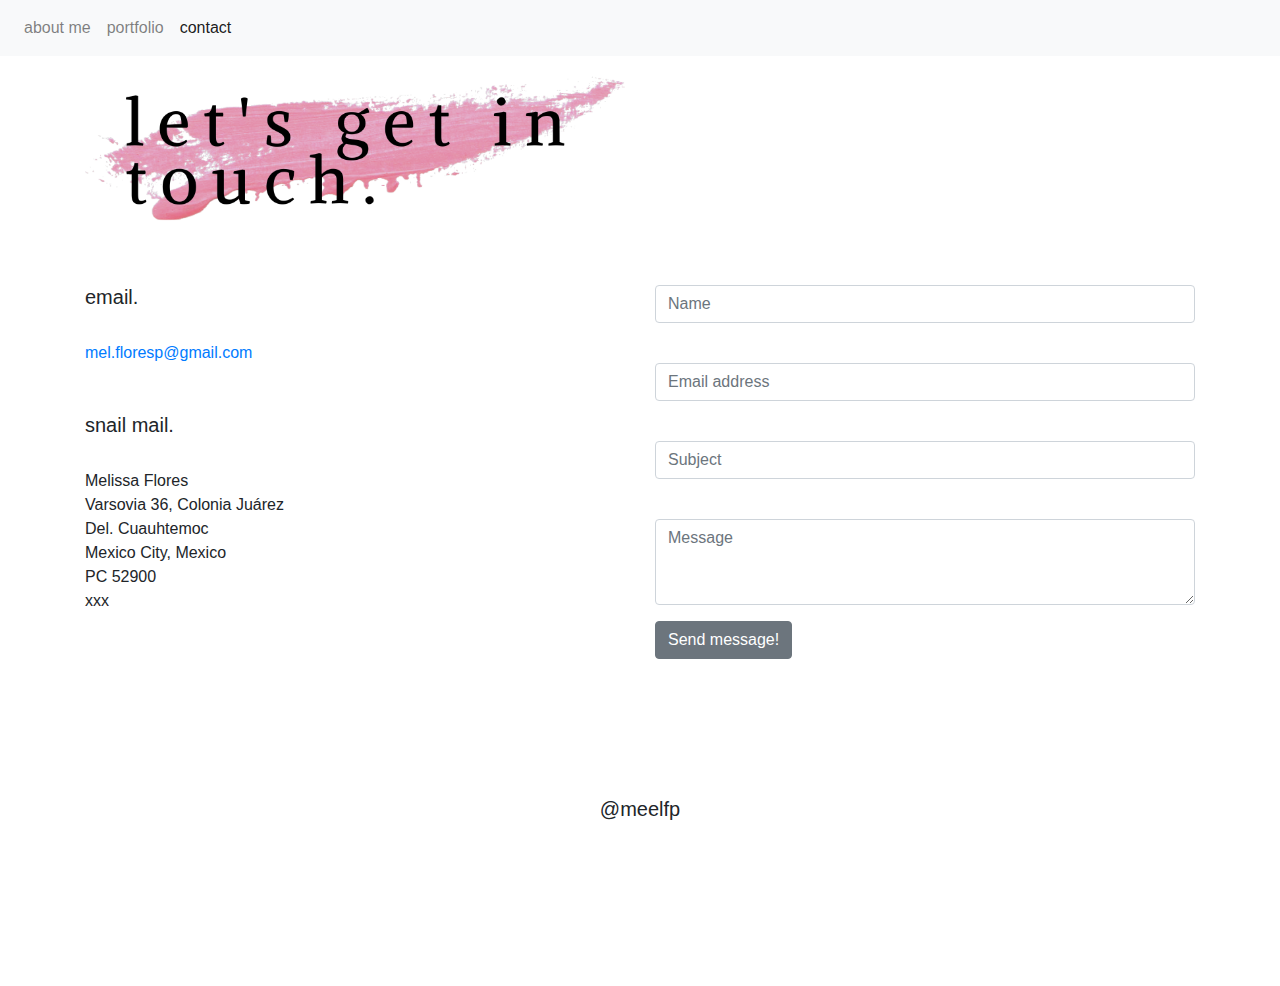
==== contact.html @ e8a92a8a "This is the first portoflio commit, april 7th" ====
<!DOCTYPE html>
<html lang="en">
<head>
    <meta charset="UTF-8">
    <meta name="viewport" content="width=device-width, initial-scale=1.0">
    <title>Mel Flores - contact</title>
    <link rel="stylesheet" href="/Assets/styles.css">
    <link rel="stylesheet" href="https://stackpath.bootstrapcdn.com/bootstrap/4.4.1/css/bootstrap.min.css" integrity="sha384-Vkoo8x4CGsO3+Hhxv8T/Q5PaXtkKtu6ug5TOeNV6gBiFeWPGFN9MuhOf23Q9Ifjh" crossorigin="anonymous">
</head>

<body>
    <nav class="navbar navbar-expand-lg navbar-light bg-light">
        <button class="navbar-toggler" type="button" data-toggle="collapse" data-target="#navbarNavAltMarkup" aria-controls="navbarNavAltMarkup" aria-expanded="false" aria-label="Toggle navigation">
          <span class="navbar-toggler-icon"></span>
        </button>
        <div class="collapse navbar-collapse" id="navbarNavAltMarkup">
          <div class="navbar-nav">
            <a class="nav-item nav-link" href="index.html">about me</a>
            <a class="nav-item nav-link" href="portfolio.html">portfolio</a>
            <a class="nav-item nav-link active" href="contact.html">contact</a>
          </div>
        </div>
      </nav>

<div class="container">
          
    <div class="row">
      <div class="col-6">
      <img src="Assets/Images/contact.png" class="img-fluid" alt="Responsive image">
    </div>
    </div>      
    
  <div class=row>
    <section class="col-6">
          <br> 
          <h5>email.</h5>
          <br> 
          <a href="mailto:mel.floresp@gmail.com">mel.floresp@gmail.com</a>
          <br> 
          <br> 
          <br>
          <ul class="list-unstyled">
            <h5>snail mail.</h5>
            <br>
            <li>Melissa Flores</li>
            <li>Varsovia 36, Colonia Juárez</li>
            <li>Del. Cuauhtemoc</li>
            <li>Mexico City, Mexico</li>
            <li>PC 52900</li>
            <li>xxx</li>
          </ul>
          <br>
          <br> 
          <br> 
          <!-- //QUOTE HERE -->
          <br> 
    </section>

    <section class="col-6">
    <form>
      <div class="form-group">
        <label for="inputName"></label>
        <input type="name" class="form-control" id="inputName" aria-describedby="emailHelp" placeholder="Name">
      </div>

      <div class="form-group">
        <label for="inputEmail"></label>
        <input type="email" class="form-control" id="inputEmail" placeholder="Email address">
      </div>

      <div class="form-group">
        <label for="inputSubject"></label>
        <input type="subject" class="form-control" id="inputSubject" placeholder="Subject">
      </div>

      <div class="form-group">
        <label for="inputMessage"></label>
        <textarea class="form-control" id="inputMessage" rows="3" placeholder="Message"></textarea>
      </div>

      <button type="button" class="btn btn-secondary">Send message!</button>
    </form>
    </section>

  </div>  


  <br>
  <br>
  <br>

<section>
  <!-- SnapWidget -->
  <h5 class="text-center">@meelfp</h5> 
<script src="https://snapwidget.com/js/snapwidget.js"></script>
<iframe src="https://snapwidget.com/embed/810134" class="snapwidget-widget" allowtransparency="true" frameborder="0" scrolling="no" style="border:none; overflow:hidden;  width:100%; "></iframe>
</section>


</div>
    
</body>
</html>
---- Assets/styles.css ----
.page-title
    letter-spacing: 0.15em;
    margin-top: 2.1em;
    font-family: 'Libre Baskerville', serif;
    font-weight: 700;
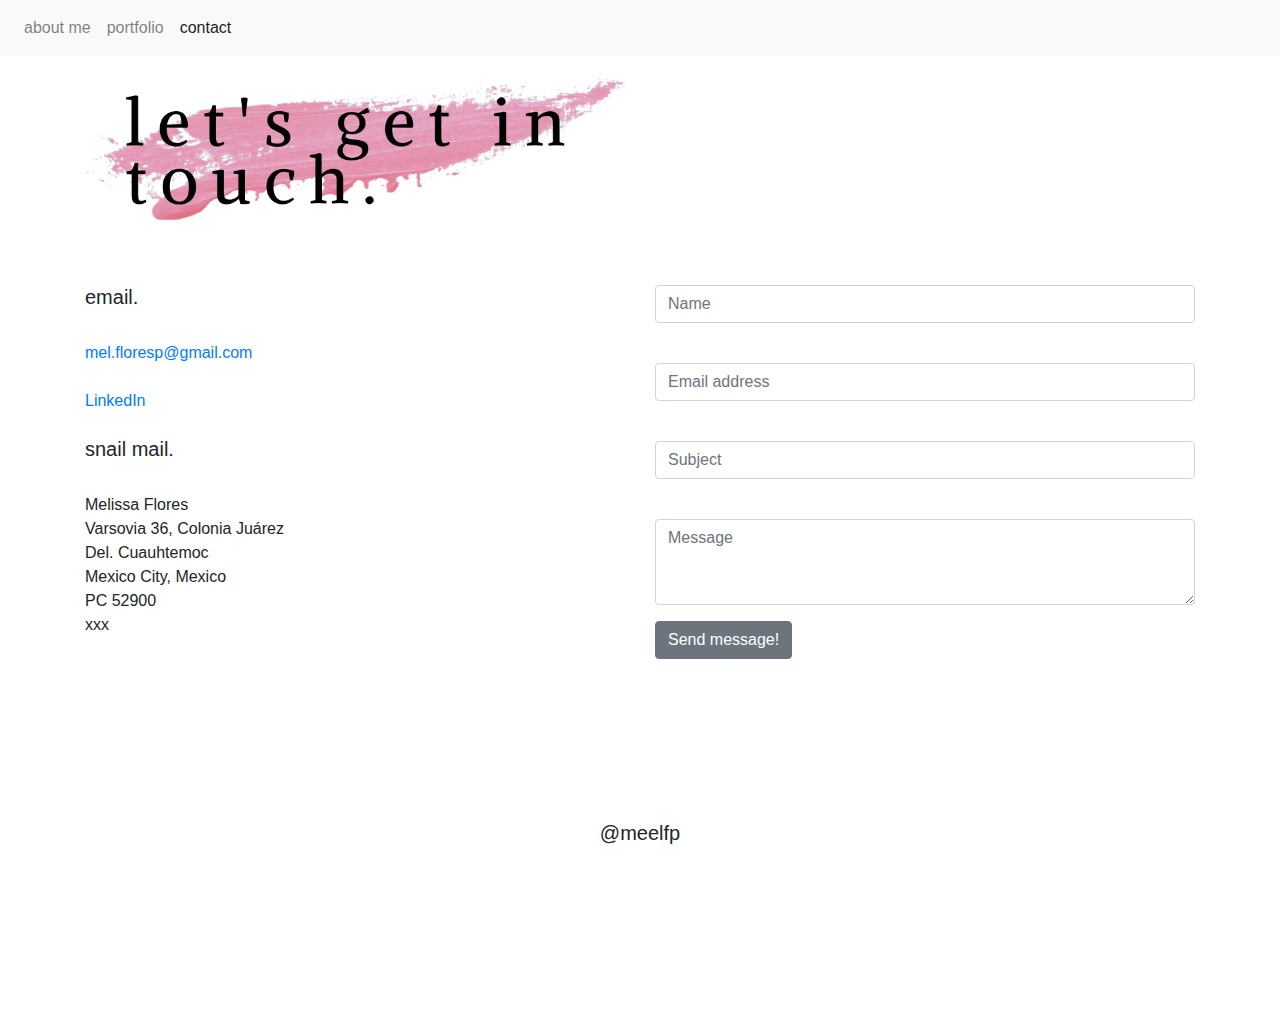
==== commit eee8b4c8: "After A. feedback" ====
--- a/contact.html
+++ b/contact.html
@@ -25,20 +25,22 @@
 <div class="container">
           
     <div class="row">
-      <div class="col-6">
+      <div class="col-lg-6 col-sm-12">
       <img src="Assets/Images/contact.png" class="img-fluid" alt="Responsive image">
     </div>
     </div>      
     
   <div class=row>
-    <section class="col-6">
+    <section class="col-lg-6 col-sm-12">
           <br> 
           <h5>email.</h5>
           <br> 
           <a href="mailto:mel.floresp@gmail.com">mel.floresp@gmail.com</a>
           <br> 
           <br> 
+          <a href="https://www.linkedin.com/in/melissa-flores-prieto-08573b109/">LinkedIn</a>
           <br>
+          <br> 
           <ul class="list-unstyled">
             <h5>snail mail.</h5>
             <br>
@@ -56,7 +58,7 @@
           <br> 
     </section>
 
-    <section class="col-6">
+    <section class="col-lg-6 col-sm-12">
     <form>
       <div class="form-group">
         <label for="inputName"></label>
@@ -98,6 +100,11 @@
 
 
 </div>
+
+<script src="https://code.jquery.com/jquery-3.4.1.slim.min.js" integrity="sha384-J6qa4849blE2+poT4WnyKhv5vZF5SrPo0iEjwBvKU7imGFAV0wwj1yYfoRSJoZ+n" crossorigin="anonymous"></script>
+<script src="https://cdn.jsdelivr.net/npm/popper.js@1.16.0/dist/umd/popper.min.js" integrity="sha384-Q6E9RHvbIyZFJoft+2mJbHaEWldlvI9IOYy5n3zV9zzTtmI3UksdQRVvoxMfooAo" crossorigin="anonymous"></script>
+<script src="https://stackpath.bootstrapcdn.com/bootstrap/4.4.1/js/bootstrap.min.js" integrity="sha384-wfSDF2E50Y2D1uUdj0O3uMBJnjuUD4Ih7YwaYd1iqfktj0Uod8GCExl3Og8ifwB6" crossorigin="anonymous"></script>
+  
     
 </body>
 </html>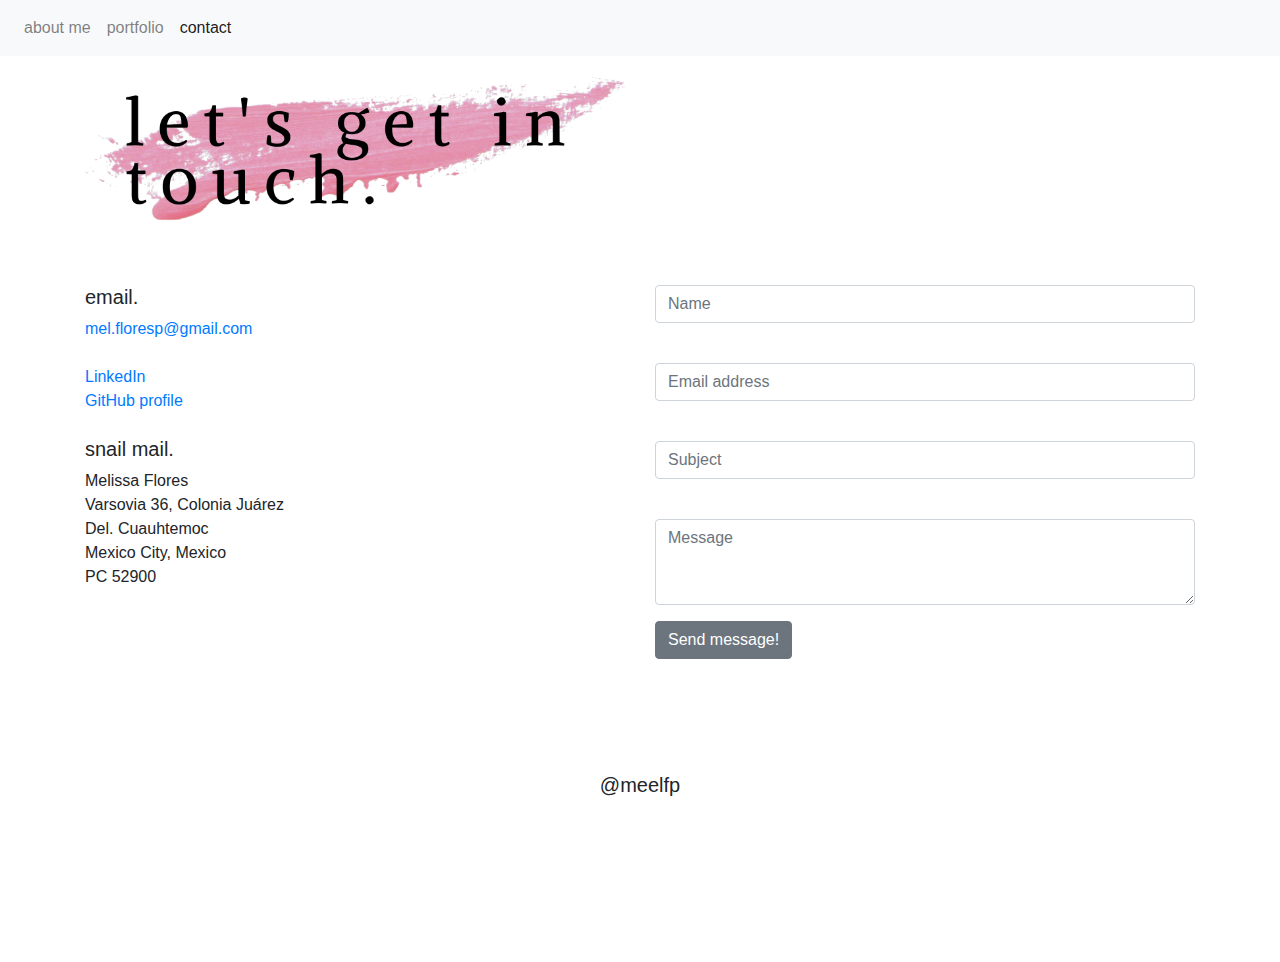
==== commit 516e0ba9: "updating index about me text, adding skill section on index. Added used technologies on every projec" ====
--- a/contact.html
+++ b/contact.html
@@ -34,22 +34,21 @@
     <section class="col-lg-6 col-sm-12">
           <br> 
           <h5>email.</h5>
-          <br> 
           <a href="mailto:mel.floresp@gmail.com">mel.floresp@gmail.com</a>
           <br> 
-          <br> 
+          <br>
           <a href="https://www.linkedin.com/in/melissa-flores-prieto-08573b109/">LinkedIn</a>
+          <br>
+          <a href="https://github.com/melfp2311">GitHub profile</a>
           <br>
           <br> 
           <ul class="list-unstyled">
             <h5>snail mail.</h5>
-            <br>
             <li>Melissa Flores</li>
             <li>Varsovia 36, Colonia Juárez</li>
             <li>Del. Cuauhtemoc</li>
             <li>Mexico City, Mexico</li>
             <li>PC 52900</li>
-            <li>xxx</li>
           </ul>
           <br>
           <br> 
--- a/Assets/styles.css
+++ b/Assets/styles.css
@@ -1,6 +1,13 @@
 
-.page-title
+.page-title{
     letter-spacing: 0.15em;
     margin-top: 2.1em;
     font-family: 'Libre Baskerville', serif;
-    font-weight: 700;+    font-weight: 700;
+}
+    
+
+.custom-bg{
+
+    background-color: blueviolet;
+}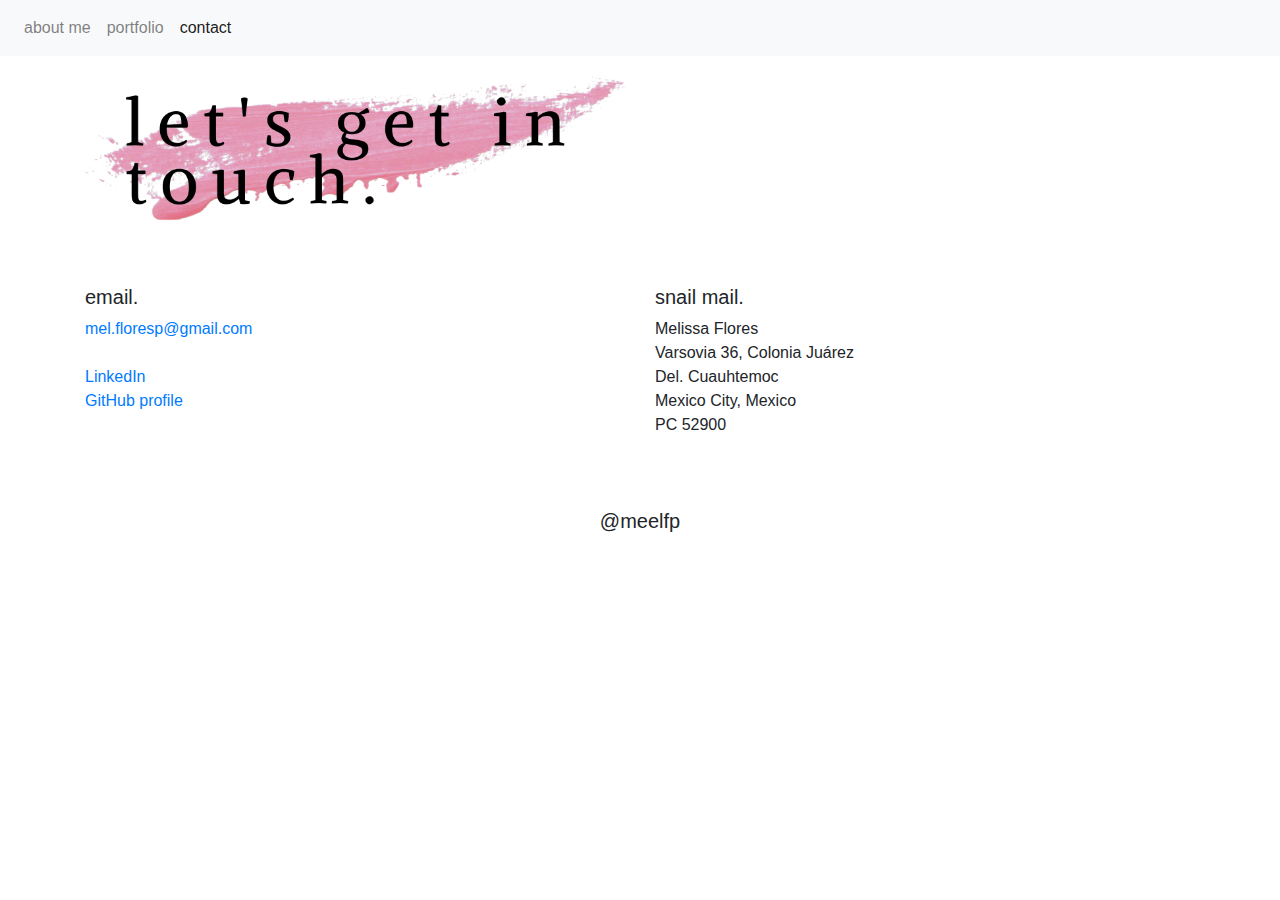
==== commit abf0505b: "adding three more projects and modifiying contact page" ====
--- a/contact.html
+++ b/contact.html
@@ -42,54 +42,25 @@
           <a href="https://github.com/melfp2311">GitHub profile</a>
           <br>
           <br> 
-          <ul class="list-unstyled">
-            <h5>snail mail.</h5>
-            <li>Melissa Flores</li>
-            <li>Varsovia 36, Colonia Juárez</li>
-            <li>Del. Cuauhtemoc</li>
-            <li>Mexico City, Mexico</li>
-            <li>PC 52900</li>
-          </ul>
-          <br>
-          <br> 
-          <br> 
           <!-- //QUOTE HERE -->
           <br> 
     </section>
 
     <section class="col-lg-6 col-sm-12">
-    <form>
-      <div class="form-group">
-        <label for="inputName"></label>
-        <input type="name" class="form-control" id="inputName" aria-describedby="emailHelp" placeholder="Name">
-      </div>
-
-      <div class="form-group">
-        <label for="inputEmail"></label>
-        <input type="email" class="form-control" id="inputEmail" placeholder="Email address">
-      </div>
-
-      <div class="form-group">
-        <label for="inputSubject"></label>
-        <input type="subject" class="form-control" id="inputSubject" placeholder="Subject">
-      </div>
-
-      <div class="form-group">
-        <label for="inputMessage"></label>
-        <textarea class="form-control" id="inputMessage" rows="3" placeholder="Message"></textarea>
-      </div>
-
-      <button type="button" class="btn btn-secondary">Send message!</button>
-    </form>
-    </section>
+      <br> 
+      <ul class="list-unstyled">
+        <h5>snail mail.</h5>
+        <li>Melissa Flores</li>
+        <li>Varsovia 36, Colonia Juárez</li>
+        <li>Del. Cuauhtemoc</li>
+        <li>Mexico City, Mexico</li>
+        <li>PC 52900</li>
+      </ul>
+</section>
 
   </div>  
-
-
-  <br>
-  <br>
-  <br>
-
+<br>
+<br>
 <section>
   <!-- SnapWidget -->
   <h5 class="text-center">@meelfp</h5> 
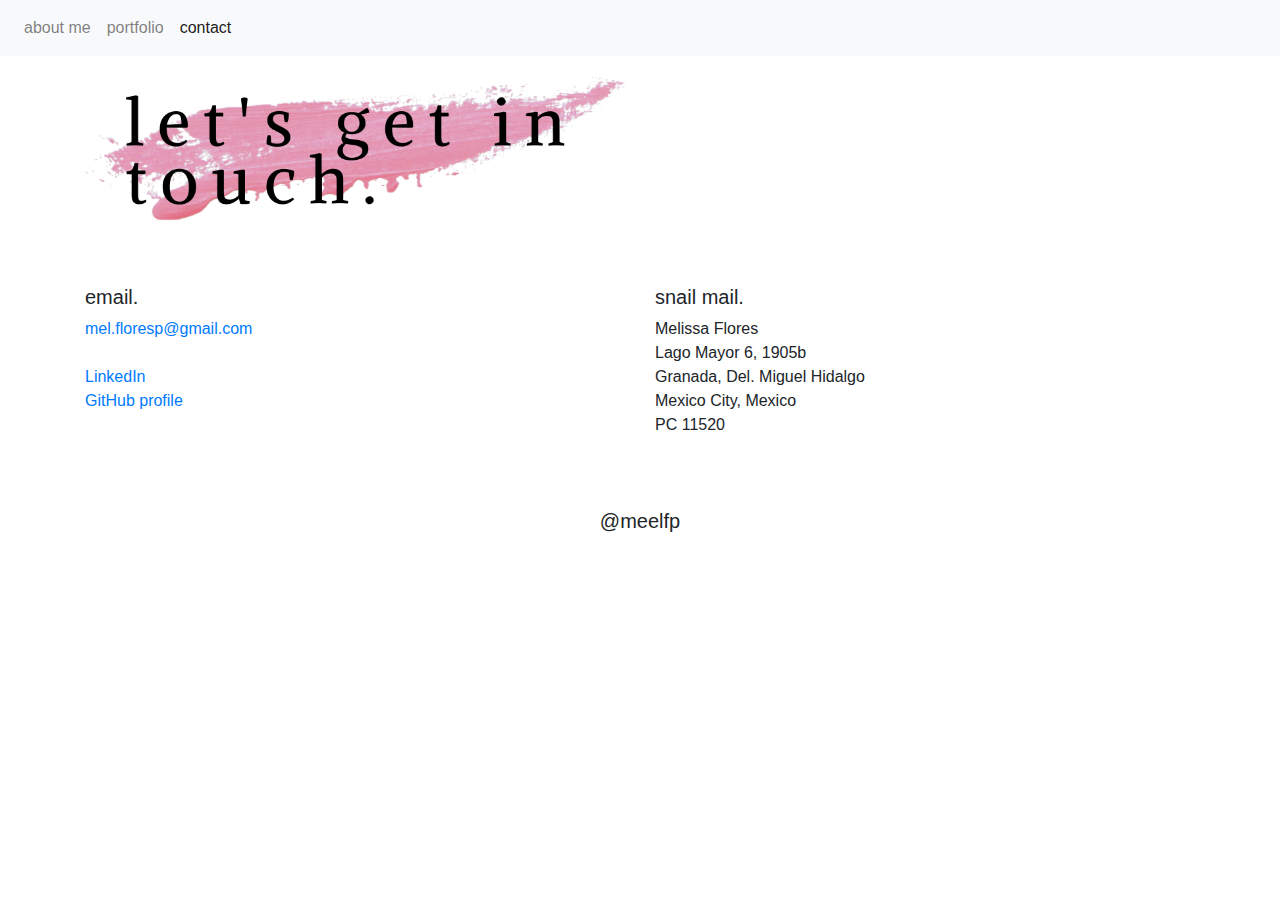
==== commit 41be4a5b: "changed snail mail address" ====
--- a/contact.html
+++ b/contact.html
@@ -51,10 +51,10 @@
       <ul class="list-unstyled">
         <h5>snail mail.</h5>
         <li>Melissa Flores</li>
-        <li>Varsovia 36, Colonia Juárez</li>
-        <li>Del. Cuauhtemoc</li>
+        <li>Lago Mayor 6, 1905b</li>
+        <li>Granada, Del. Miguel Hidalgo</li>
         <li>Mexico City, Mexico</li>
-        <li>PC 52900</li>
+        <li>PC 11520</li>
       </ul>
 </section>
 
